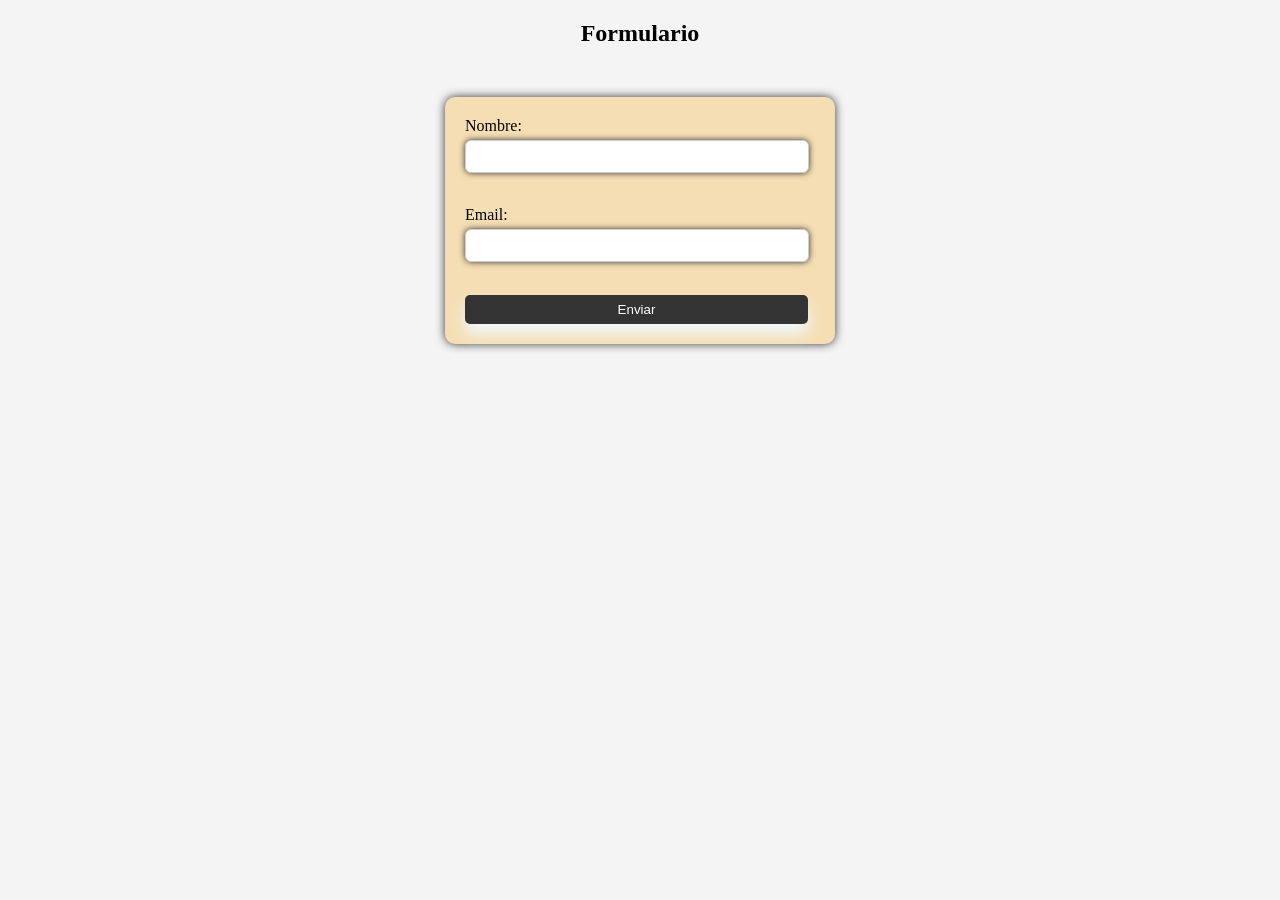
==== formulario.html @ ad84f0d7 "Creación de páginas de fundamentos web" ====
<!DOCTYPE html>
<html lang="es">
<head>
    <meta charset="UTF-8">
    <meta name="viewport" content="width=device-width, initial-scale=1.0">
    <title>Primer formulario</title>

    <style>

        body {
            font-family: 'Times New Roman', Times, serif;
            background: #f4f4f4;
        }

        form{
            width: 350px;
            margin: 50px auto;
            padding: 20px;
            background: wheat;
            border-radius: 10px;
            box-shadow: 0 0 10px #333;
        }

        input, textarea{
            width: 93%;
            padding: 8px;
            margin: 5px 0 15px;
            border: 1px solid #ccc;
            border-radius: 6px;
            box-shadow: 0 0 6px #333;
        }

        button{
            width: 98%;
            padding: 7px;
            border: none;
            border-radius: 5px;
            background: #333;
            color: white;
            cursor: cell;
            box-shadow: 0 10px 15px aliceblue;
        }

        button:hover{
            background: #555;
        }

        h2{
            text-align: center;
        }
        
    </style>
</head>
<body>
    
    <h2>Formulario</h2>

    <form>
        <label>Nombre:</label><br>
        <input type="text"><br><br>

        <label>Email:</label><br>
        <input type="text"><br><br>

        <button type="submit">Enviar</button>
    </form>
</body>
</html>
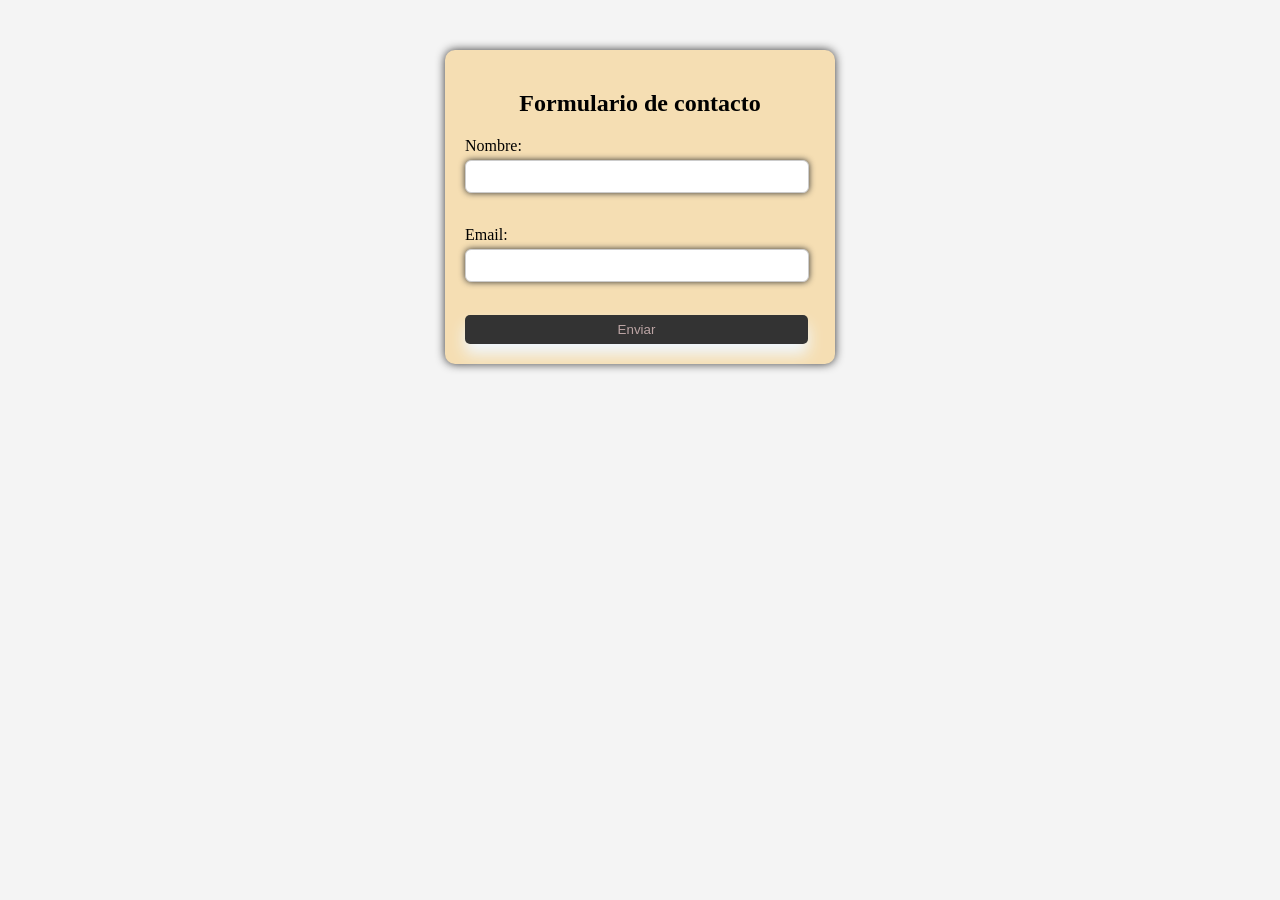
==== commit adaa74ea: "Creación formulario tarea" ====
--- a/formulario.html
+++ b/formulario.html
@@ -36,7 +36,7 @@
             border: none;
             border-radius: 5px;
             background: #333;
-            color: white;
+            color: rgba(214, 187, 187, 0.836);
             cursor: cell;
             box-shadow: 0 10px 15px aliceblue;
         }
@@ -53,9 +53,10 @@
 </head>
 <body>
     
-    <h2>Formulario</h2>
+    
 
     <form>
+        <h2>Formulario de contacto</h2>
         <label>Nombre:</label><br>
         <input type="text"><br><br>
 
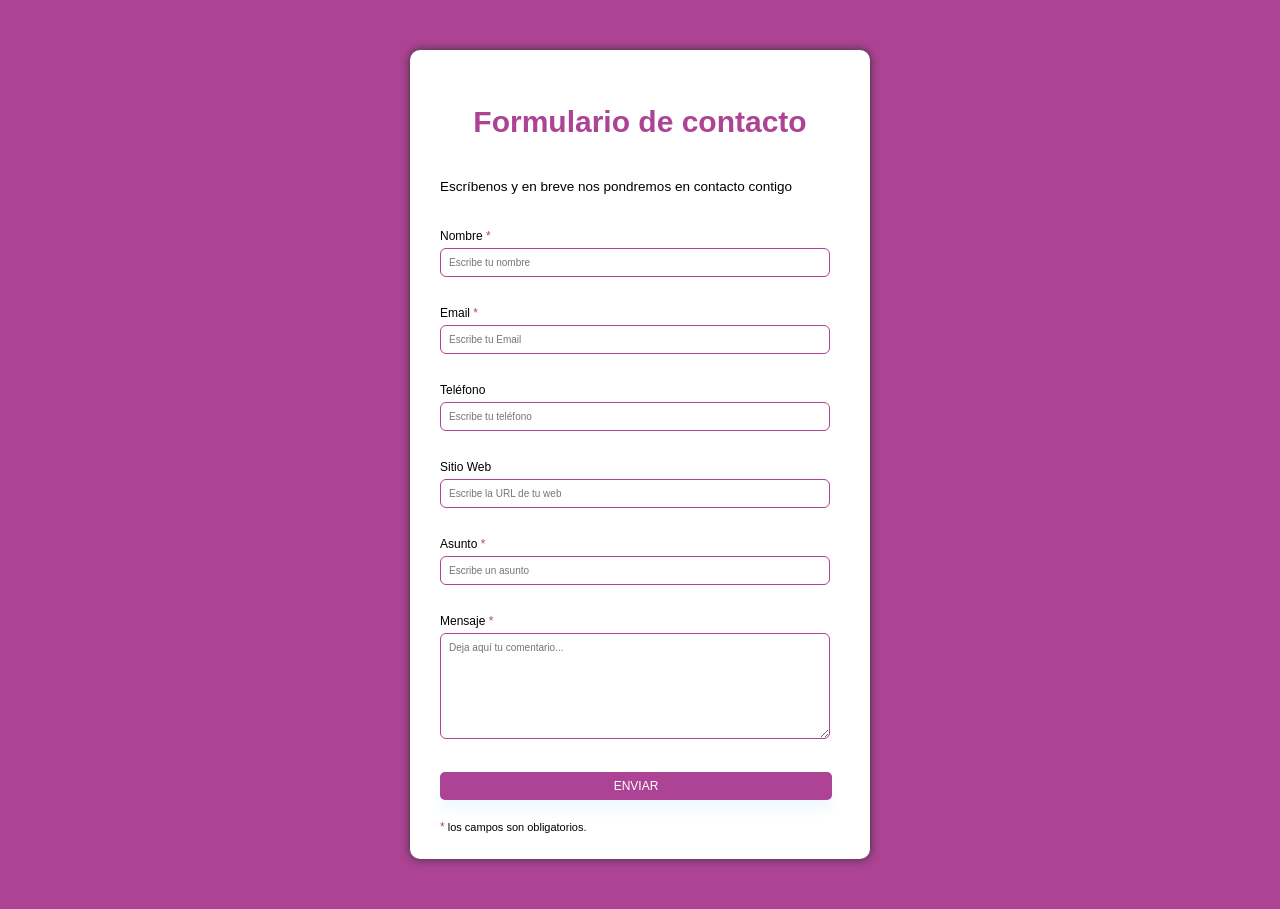
==== commit 0d58a9d1: "Ajuste de formulario según tarea" ====
--- a/formulario.html
+++ b/formulario.html
@@ -7,16 +7,19 @@
 
     <style>
 
+        * {font-size: 12px;}
+
         body {
-            font-family: 'Times New Roman', Times, serif;
-            background: #f4f4f4;
+            font-family:Verdana, Geneva, Tahoma, sans-serif;
+            background: #AD4394;
         }
 
         form{
-            width: 350px;
+            width: 400px;
             margin: 50px auto;
-            padding: 20px;
-            background: wheat;
+            padding: 30px;
+            padding-bottom: 10px;
+            background: white;
             border-radius: 10px;
             box-shadow: 0 0 10px #333;
         }
@@ -25,9 +28,10 @@
             width: 93%;
             padding: 8px;
             margin: 5px 0 15px;
-            border: 1px solid #ccc;
+            border: 1px solid #AD4394;
             border-radius: 6px;
-            box-shadow: 0 0 6px #333;
+            font-family: Verdana, Geneva, Tahoma, sans-serif;
+            font-size: 10px;
         }
 
         button{
@@ -35,10 +39,11 @@
             padding: 7px;
             border: none;
             border-radius: 5px;
-            background: #333;
-            color: rgba(214, 187, 187, 0.836);
+            background:#AD4394;
+            color:white;
             cursor: cell;
             box-shadow: 0 10px 15px aliceblue;
+            margin-top: 15px;
         }
 
         button:hover{
@@ -47,6 +52,25 @@
 
         h2{
             text-align: center;
+            font-size: 30px;
+            font-weight: bolder;
+            color:#AD4394;
+        }
+        
+        .descripcion{
+            font-size: 13.5px;
+            margin-bottom: 35px;
+            margin-top: 40px;
+        }
+
+        .final{
+            margin-bottom: 15px;
+            margin-top: 20px;
+            font-size: 11px;
+        }
+
+        .obligatorio{
+            color: #AD4394;
         }
         
     </style>
@@ -57,13 +81,30 @@
 
     <form>
         <h2>Formulario de contacto</h2>
-        <label>Nombre:</label><br>
-        <input type="text"><br><br>
 
-        <label>Email:</label><br>
-        <input type="text"><br><br>
+        <p class="descripcion">Escríbenos y en breve nos pondremos en contacto contigo</p>
 
-        <button type="submit">Enviar</button>
+        <label>Nombre <span class="obligatorio">*</span></label><br>
+        <input type="text" placeholder="Escribe tu nombre"><br><br>
+
+        <label>Email <span class="obligatorio">*</span></label><br>
+        <input type="text" placeholder="Escribe tu Email"><br><br>
+
+        <label>Teléfono</label><br>
+        <input type="text" placeholder="Escribe tu teléfono"><br><br>
+
+        <label>Sitio Web</label><br>
+        <input type="text" placeholder="Escribe la URL de tu web"><br><br>
+
+        <label>Asunto <span class="obligatorio">*</span></label><br>
+        <input type="text" placeholder="Escribe un asunto"><br><br>
+
+        <label>Mensaje <span class="obligatorio">*</span></label><br>
+        <textarea placeholder="Deja aquí tu comentario..." rows="8"></textarea>
+
+        <button type="submit">ENVIAR</button>
+
+        <p class="final"> <span class="obligatorio">*</span> los campos son obligatorios.</p>
     </form>
 </body>
 </html>
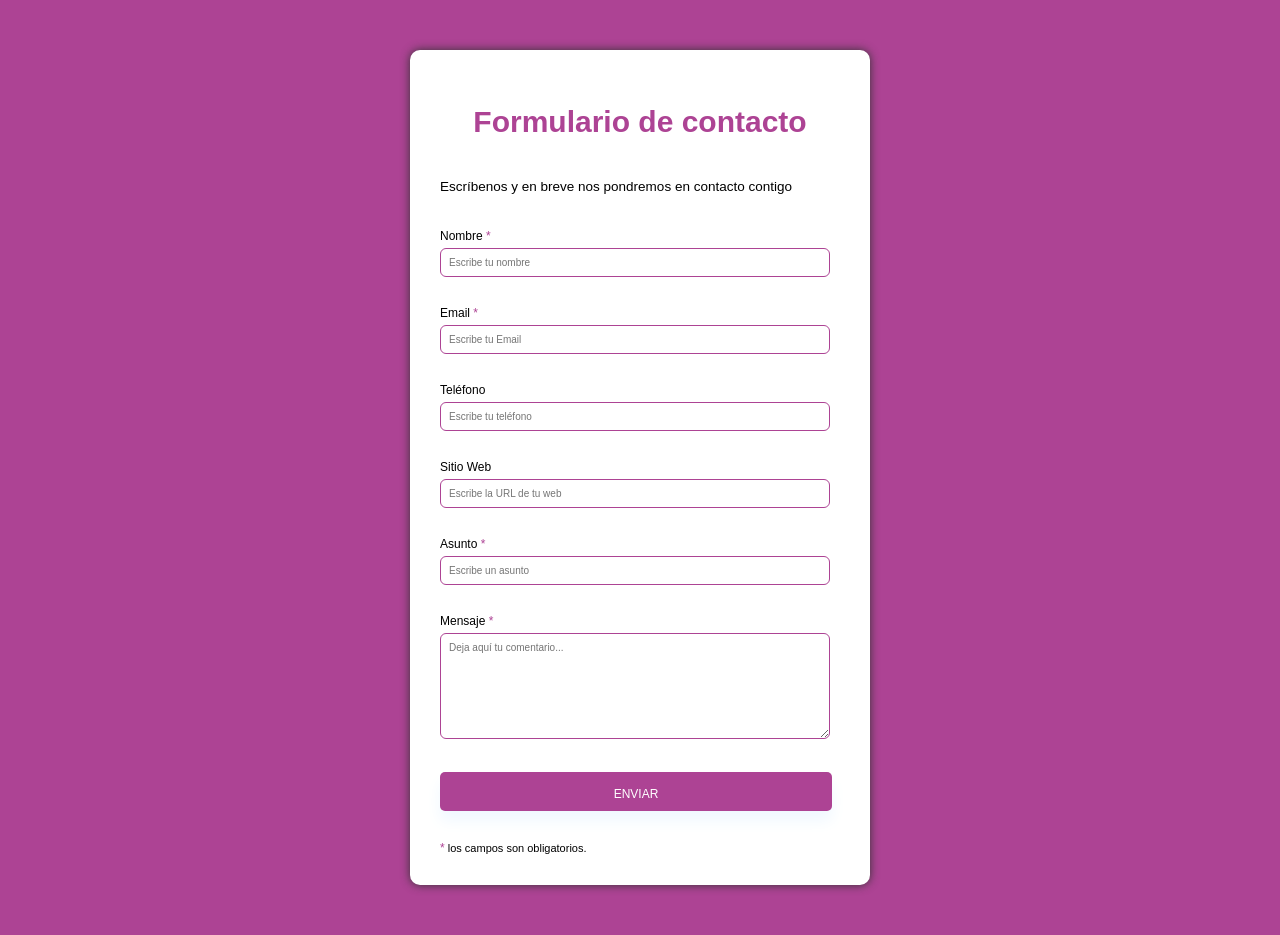
==== commit 22f494b1: "Arreglo del formulario de la tarea" ====
--- a/formulario.html
+++ b/formulario.html
@@ -36,7 +36,8 @@
 
         button{
             width: 98%;
-            padding: 7px;
+            padding-top: 15px;
+            padding-bottom: 10px;
             border: none;
             border-radius: 5px;
             background:#AD4394;
@@ -64,8 +65,8 @@
         }
 
         .final{
-            margin-bottom: 15px;
-            margin-top: 20px;
+            margin-bottom: 20px;
+            margin-top: 30px;
             font-size: 11px;
         }
 
